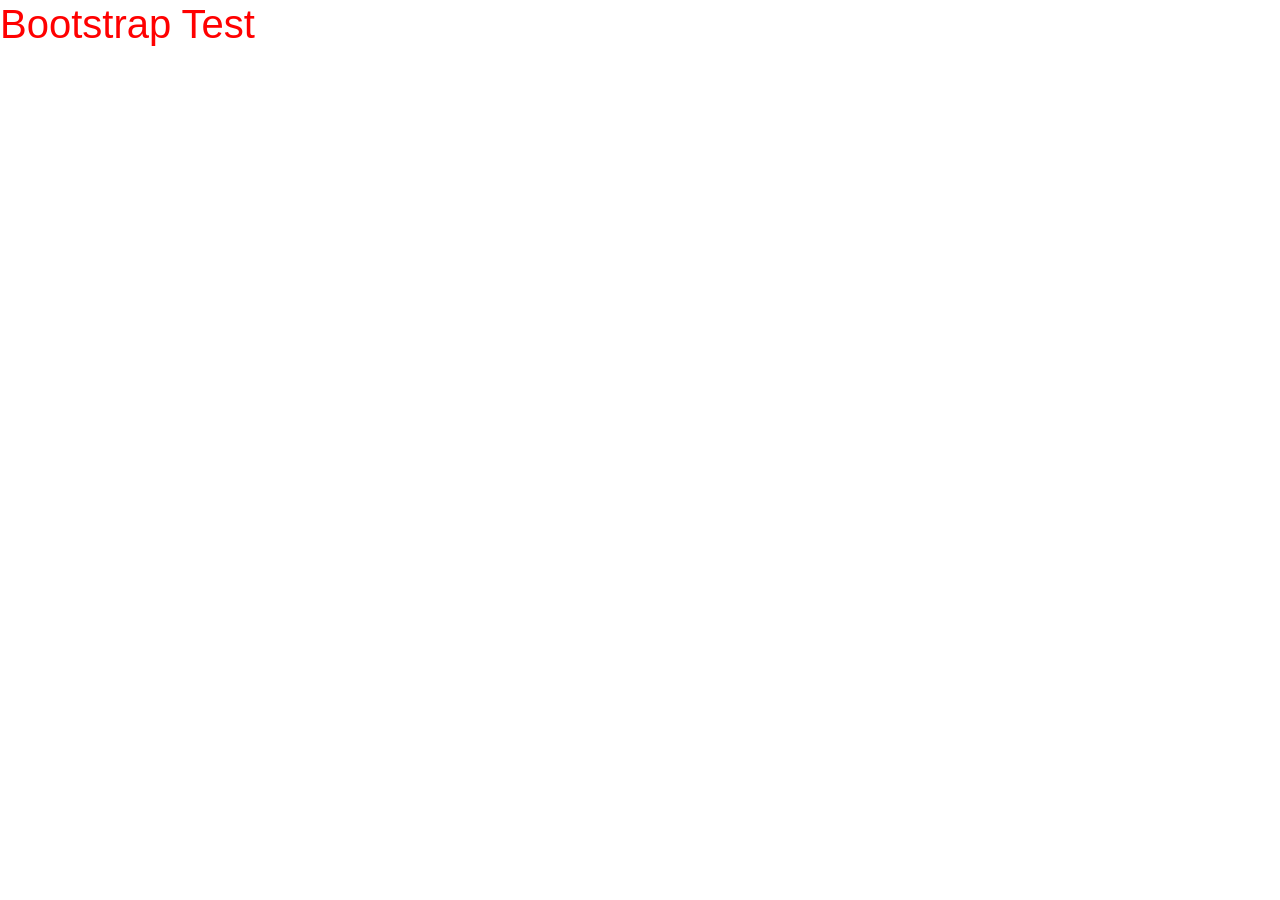
==== html/index.html @ 9c298605 "first commit" ====
<!DOCTYPE html>
<html lang="ja">
<head>
  <meta charset="UTF-8">
  <meta name="viewport" content="width=device-width, initial-scale=1.0">
  <title>Bootstrap Test</title>
  <link rel="stylesheet" href="https://stackpath.bootstrapcdn.com/bootstrap/4.1.3/css/bootstrap.min.css">
  <link rel="stylesheet" href="css/style.css">
</head>
<body>
  <h1>Bootstrap Test</h1>
  <script src="https://code.jquery.com/jquery-3.3.1.slim.min.js"></script>
  <script src="https://stackpath.bootstrapcdn.com/bootstrap/4.1.3/js/bootstrap.min.js"></script>
</body>
</html>
---- html/css/style.css ----
h1{color:red}h1:hover{color:blue}
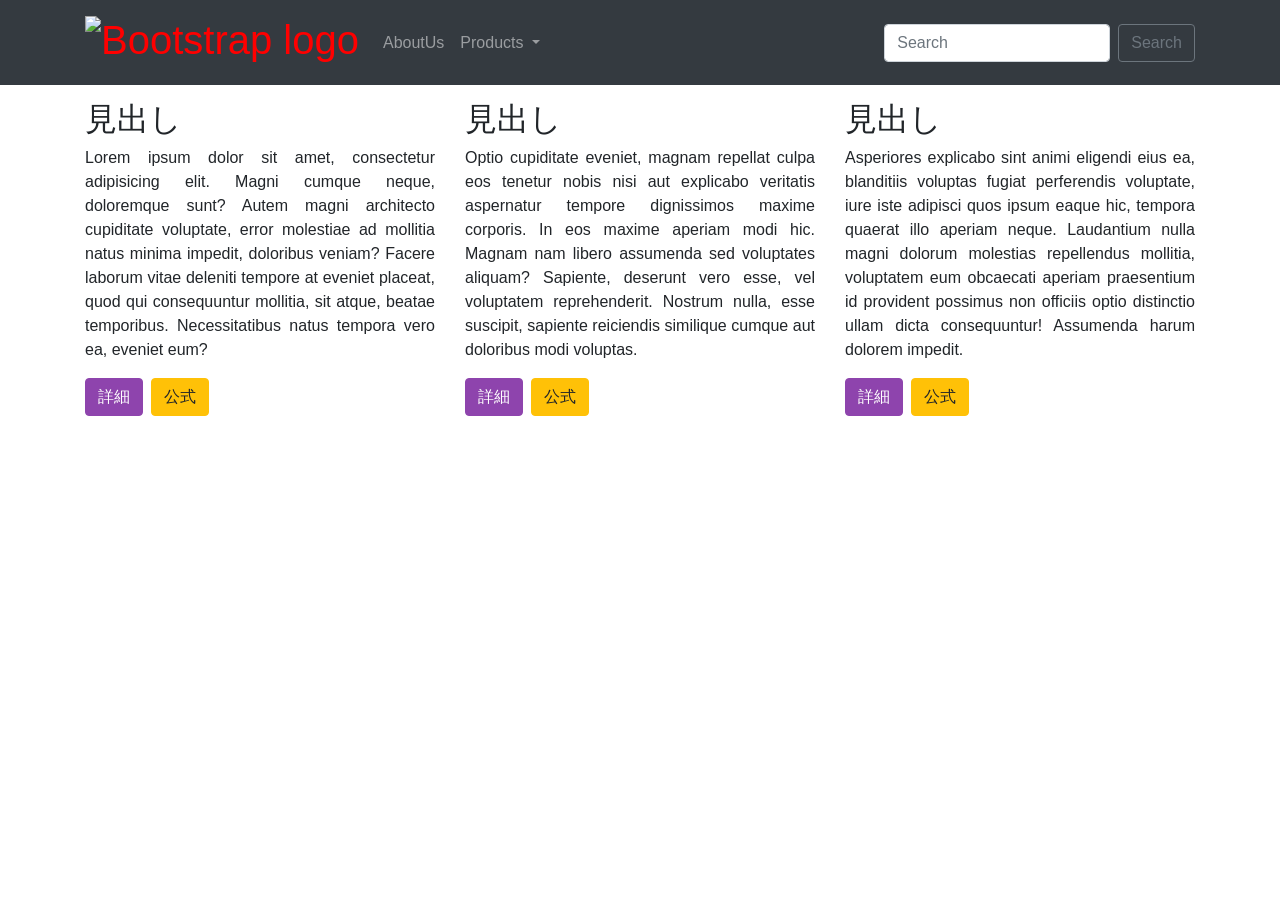
==== commit 6cc5a942: "add logo images" ====
--- a/html/index.html
+++ b/html/index.html
@@ -6,9 +6,70 @@
   <title>Bootstrap Test</title>
   <link rel="stylesheet" href="https://stackpath.bootstrapcdn.com/bootstrap/4.1.3/css/bootstrap.min.css">
   <link rel="stylesheet" href="css/style.css">
+  <style>
+      body {
+        padding-top: 100px;
+      }
+      .topics p {
+        text-align: justify;
+      }
+      .btn-primary {
+        background-color: #8e44ad;
+        border-color: #8e44ad;
+      }
+    </style>
 </head>
+
 <body>
-  <h1>Bootstrap Test</h1>
+    <nav class="navbar navbar-expand-lg navbar-dark bg-dark fixed-top">
+        <div class="container">
+          <a href="#" class="navbar-brand"><h1><img src="images/logo.png" alt="Bootstrap logo"></h1></a>
+            <button class="navbar-toggler" type="button" data-toggle="collapse" data-target="#pulldown">
+                <span class="navbar-toggler-icon"></span>
+            </button>
+            <div class="collapse navbar-collapse" id="pulldown">
+                <ul class="navbar-nav mr-auto">
+                    <li class="nav-item">
+                        <a class="nav-link" href="#">AboutUs</a>
+                    </li>
+                    <li class="nav-item dropdown">
+                        <a class="nav-link dropdown-toggle" href="#" data-toggle="dropdown">
+                            Products
+                        </a>
+                        <div class="dropdown-menu">
+                            <a class="dropdown-item" href="#">Action</a>
+                            <a class="dropdown-item" href="#">Another action</a>
+                            <div class="dropdown-divider"></div>
+                            <a class="dropdown-item" href="#">Something else here</a>
+                        </div>
+                    </li>
+                </ul>
+                <form class="form-inline my-2 my-lg-0">
+                    <input class="form-control mr-sm-2" type="search" placeholder="Search">
+                    <button class="btn btn-outline-secondary my-2 my-sm-0" type="submit">Search</button>
+                </form>
+            </div>
+        </div>
+    </nav>
+    <section class="container topics">
+      <div class="row">
+        <div class="col-lg-4 col-12 mb-5">
+          <h2>見出し</h2>
+          <p>Lorem ipsum dolor sit amet, consectetur adipisicing elit. Magni cumque neque, doloremque sunt? Autem magni architecto cupiditate voluptate, error molestiae ad mollitia natus minima impedit, doloribus veniam? Facere laborum vitae deleniti tempore at eveniet placeat, quod qui consequuntur mollitia, sit atque, beatae temporibus. Necessitatibus natus tempora vero ea, eveniet eum?</p>
+          <a href="#" class="btn btn-primary mr-2">詳細</a><a href="#" class="btn btn-warning">公式</a>
+        </div>
+        <div class="col-lg-4 col-12 mb-5">
+          <h2>見出し</h2>
+          <p>Optio cupiditate eveniet, magnam repellat culpa eos tenetur nobis nisi aut explicabo veritatis aspernatur tempore dignissimos maxime corporis. In eos maxime aperiam modi hic. Magnam nam libero assumenda sed voluptates aliquam? Sapiente, deserunt vero esse, vel voluptatem reprehenderit. Nostrum nulla, esse suscipit, sapiente reiciendis similique cumque aut doloribus modi voluptas.</p>
+          <a href="#" class="btn btn-primary mr-2">詳細</a><a href="#" class="btn btn-warning">公式</a>
+        </div>
+        <div class="col-lg-4 col-12 mb-5">
+          <h2>見出し</h2>
+          <p>Asperiores explicabo sint animi eligendi eius ea, blanditiis voluptas fugiat perferendis voluptate, iure iste adipisci quos ipsum eaque hic, tempora quaerat illo aperiam neque. Laudantium nulla magni dolorum molestias repellendus mollitia, voluptatem eum obcaecati aperiam praesentium id provident possimus non officiis optio distinctio ullam dicta consequuntur! Assumenda harum dolorem impedit.</p>
+          <a href="#" class="btn btn-primary mr-2">詳細</a><a href="#" class="btn btn-warning">公式</a>
+        </div>
+      </div>
+    </section>
   <script src="https://code.jquery.com/jquery-3.3.1.slim.min.js"></script>
   <script src="https://stackpath.bootstrapcdn.com/bootstrap/4.1.3/js/bootstrap.min.js"></script>
 </body>
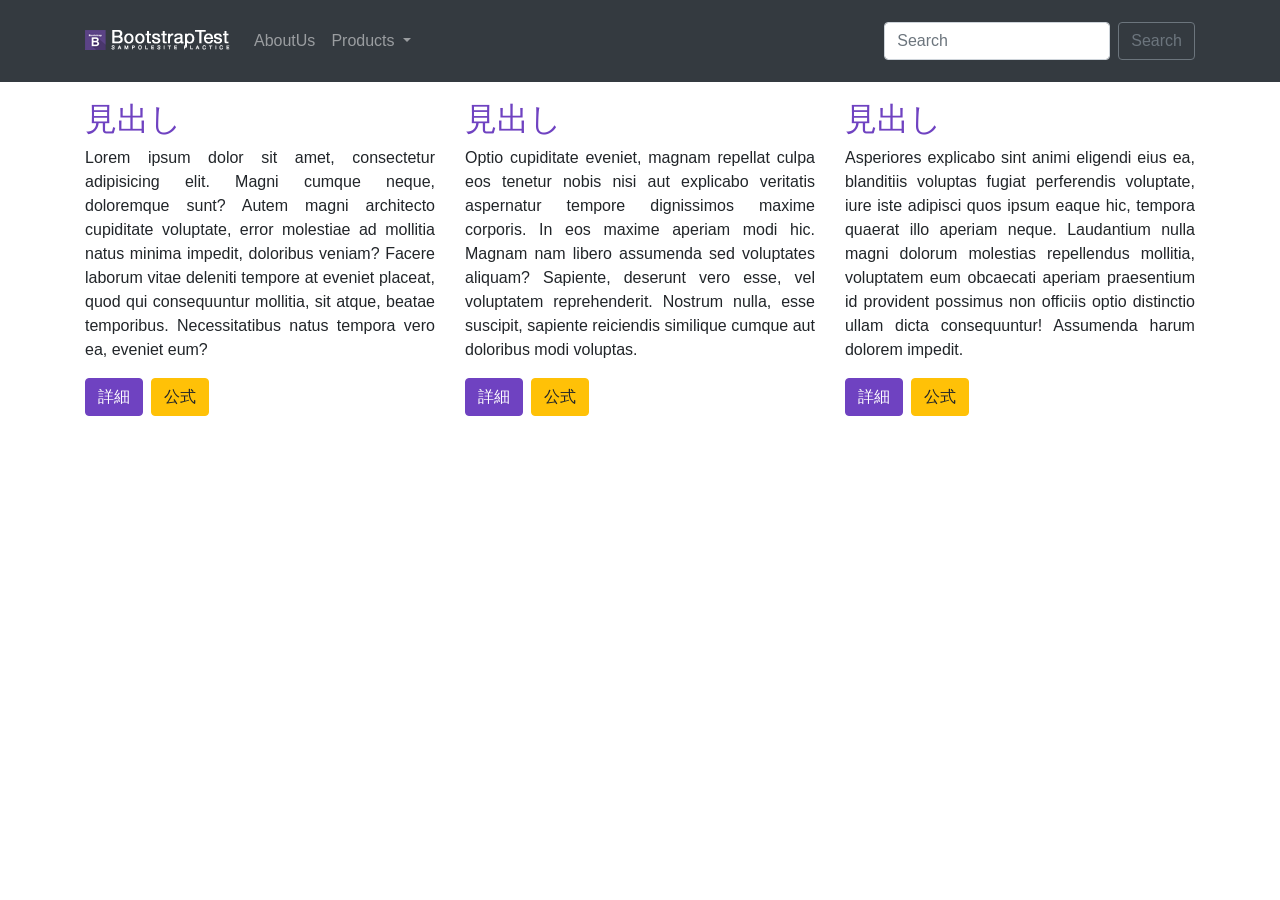
==== commit 0ebe0dd0: "change bootstrap scss" ====
--- a/html/index.html
+++ b/html/index.html
@@ -4,20 +4,7 @@
   <meta charset="UTF-8">
   <meta name="viewport" content="width=device-width, initial-scale=1.0">
   <title>Bootstrap Test</title>
-  <link rel="stylesheet" href="https://stackpath.bootstrapcdn.com/bootstrap/4.1.3/css/bootstrap.min.css">
   <link rel="stylesheet" href="css/style.css">
-  <style>
-      body {
-        padding-top: 100px;
-      }
-      .topics p {
-        text-align: justify;
-      }
-      .btn-primary {
-        background-color: #8e44ad;
-        border-color: #8e44ad;
-      }
-    </style>
 </head>
 
 <body>
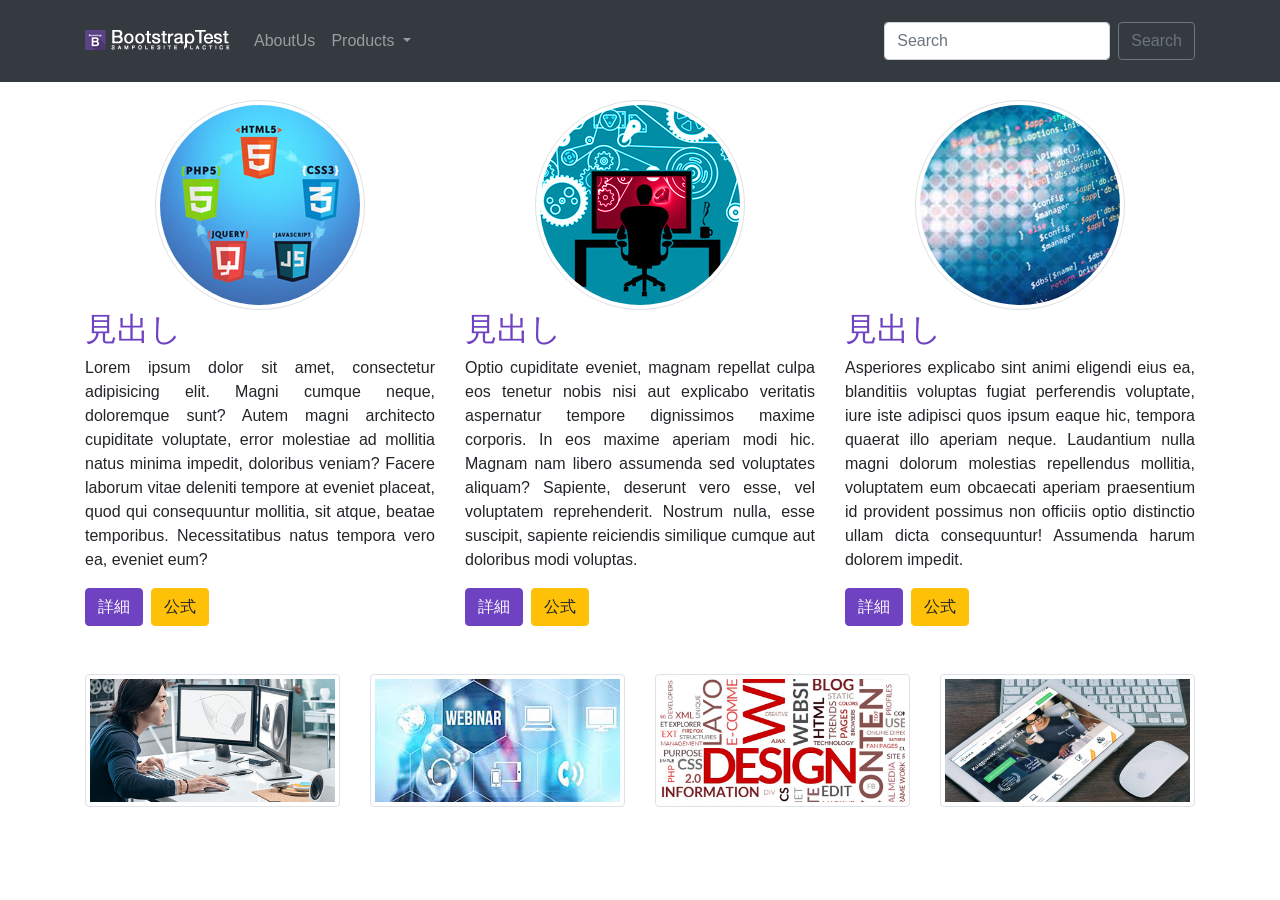
==== commit 3c85ab7d: "add banner" ====
--- a/html/index.html
+++ b/html/index.html
@@ -1,16 +1,19 @@
 <!DOCTYPE html>
 <html lang="ja">
+
 <head>
-  <meta charset="UTF-8">
-  <meta name="viewport" content="width=device-width, initial-scale=1.0">
-  <title>Bootstrap Test</title>
-  <link rel="stylesheet" href="css/style.css">
+    <meta charset="UTF-8">
+    <meta name="viewport" content="width=device-width, initial-scale=1.0">
+    <title>Bootstrap Test</title>
+    <link rel="stylesheet" href="css/style.css">
 </head>
 
 <body>
     <nav class="navbar navbar-expand-lg navbar-dark bg-dark fixed-top">
         <div class="container">
-          <a href="#" class="navbar-brand"><h1><img src="images/logo.png" alt="Bootstrap logo"></h1></a>
+            <a href="#" class="navbar-brand">
+                <h1><img src="images/logo.png" alt="Bootstrap logo"></h1>
+            </a>
             <button class="navbar-toggler" type="button" data-toggle="collapse" data-target="#pulldown">
                 <span class="navbar-toggler-icon"></span>
             </button>
@@ -39,25 +42,37 @@
         </div>
     </nav>
     <section class="container topics">
-      <div class="row">
-        <div class="col-lg-4 col-12 mb-5">
-          <h2>見出し</h2>
-          <p>Lorem ipsum dolor sit amet, consectetur adipisicing elit. Magni cumque neque, doloremque sunt? Autem magni architecto cupiditate voluptate, error molestiae ad mollitia natus minima impedit, doloribus veniam? Facere laborum vitae deleniti tempore at eveniet placeat, quod qui consequuntur mollitia, sit atque, beatae temporibus. Necessitatibus natus tempora vero ea, eveniet eum?</p>
-          <a href="#" class="btn btn-primary mr-2">詳細</a><a href="#" class="btn btn-warning">公式</a>
+        <div class="row">
+            <div class="col-lg-4 col-12 mb-5">
+                <img src="images/img1.jpg" alt="img1" class="img-thumbnail rounded-circle d-block mx-auto">
+                <h2 class="topics__title">見出し</h2>
+                <p class="topics__detail">Lorem ipsum dolor sit amet, consectetur adipisicing elit. Magni cumque neque, doloremque sunt? Autem magni architecto cupiditate voluptate, error molestiae ad mollitia natus minima impedit, doloribus veniam? Facere laborum vitae deleniti tempore at eveniet placeat, quod qui consequuntur mollitia, sit atque, beatae temporibus. Necessitatibus natus tempora vero ea, eveniet eum?</p>
+                <a href="#" class="btn btn-primary mr-2">詳細</a><a href="#" class="btn btn-warning">公式</a>
+            </div>
+            <div class="col-lg-4 col-12 mb-5">
+                <img src="images/img2.jpg" alt="img2" class="img-thumbnail rounded-circle d-block mx-auto">
+                <h2 class="topics__title">見出し</h2>
+                <p class="topics__detail">Optio cupiditate eveniet, magnam repellat culpa eos tenetur nobis nisi aut explicabo veritatis aspernatur tempore dignissimos maxime corporis. In eos maxime aperiam modi hic. Magnam nam libero assumenda sed voluptates aliquam? Sapiente, deserunt vero esse, vel voluptatem reprehenderit. Nostrum nulla, esse suscipit, sapiente reiciendis similique cumque aut doloribus modi voluptas.</p>
+                <a href="#" class="btn btn-primary mr-2">詳細</a><a href="#" class="btn btn-warning">公式</a>
+            </div>
+            <div class="col-lg-4 col-12 mb-5">
+                <img src="images/img3.jpg" alt="img3" class="img-thumbnail rounded-circle d-block mx-auto">
+                <h2 class="topics__title">見出し</h2>
+                <p class="topics__detail">Asperiores explicabo sint animi eligendi eius ea, blanditiis voluptas fugiat perferendis voluptate, iure iste adipisci quos ipsum eaque hic, tempora quaerat illo aperiam neque. Laudantium nulla magni dolorum molestias repellendus mollitia, voluptatem eum obcaecati aperiam praesentium id provident possimus non officiis optio distinctio ullam dicta consequuntur! Assumenda harum dolorem impedit.</p>
+                <a href="#" class="btn btn-primary mr-2">詳細</a><a href="#" class="btn btn-warning">公式</a>
+            </div>
         </div>
-        <div class="col-lg-4 col-12 mb-5">
-          <h2>見出し</h2>
-          <p>Optio cupiditate eveniet, magnam repellat culpa eos tenetur nobis nisi aut explicabo veritatis aspernatur tempore dignissimos maxime corporis. In eos maxime aperiam modi hic. Magnam nam libero assumenda sed voluptates aliquam? Sapiente, deserunt vero esse, vel voluptatem reprehenderit. Nostrum nulla, esse suscipit, sapiente reiciendis similique cumque aut doloribus modi voluptas.</p>
-          <a href="#" class="btn btn-primary mr-2">詳細</a><a href="#" class="btn btn-warning">公式</a>
+    </section>
+    <section class="container banner">
+        <div class="row">
+            <div class="col-lg-3 col-xs-12"><img src="images/img4.jpg" alt="banner4" class="img-thumbnail rounded w-100 mb-4"></div>
+            <div class="col-lg-3 col-xs-12"><img src="images/img5.jpg" alt="banner5" class="img-thumbnail rounded w-100 mb-4"></div>
+            <div class="col-lg-3 col-xs-12"><img src="images/img6.jpg" alt="banner6" class="img-thumbnail rounded w-100 mb-4"></div>
+            <div class="col-lg-3 col-xs-12"><img src="images/img7.jpg" alt="banner7" class="img-thumbnail rounded w-100 mb-4"></div>
         </div>
-        <div class="col-lg-4 col-12 mb-5">
-          <h2>見出し</h2>
-          <p>Asperiores explicabo sint animi eligendi eius ea, blanditiis voluptas fugiat perferendis voluptate, iure iste adipisci quos ipsum eaque hic, tempora quaerat illo aperiam neque. Laudantium nulla magni dolorum molestias repellendus mollitia, voluptatem eum obcaecati aperiam praesentium id provident possimus non officiis optio distinctio ullam dicta consequuntur! Assumenda harum dolorem impedit.</p>
-          <a href="#" class="btn btn-primary mr-2">詳細</a><a href="#" class="btn btn-warning">公式</a>
-        </div>
-      </div>
     </section>
-  <script src="https://code.jquery.com/jquery-3.3.1.slim.min.js"></script>
-  <script src="https://stackpath.bootstrapcdn.com/bootstrap/4.1.3/js/bootstrap.min.js"></script>
+    <script src="https://code.jquery.com/jquery-3.3.1.slim.min.js"></script>
+    <script src="https://stackpath.bootstrapcdn.com/bootstrap/4.1.3/js/bootstrap.min.js"></script>
 </body>
+
 </html>
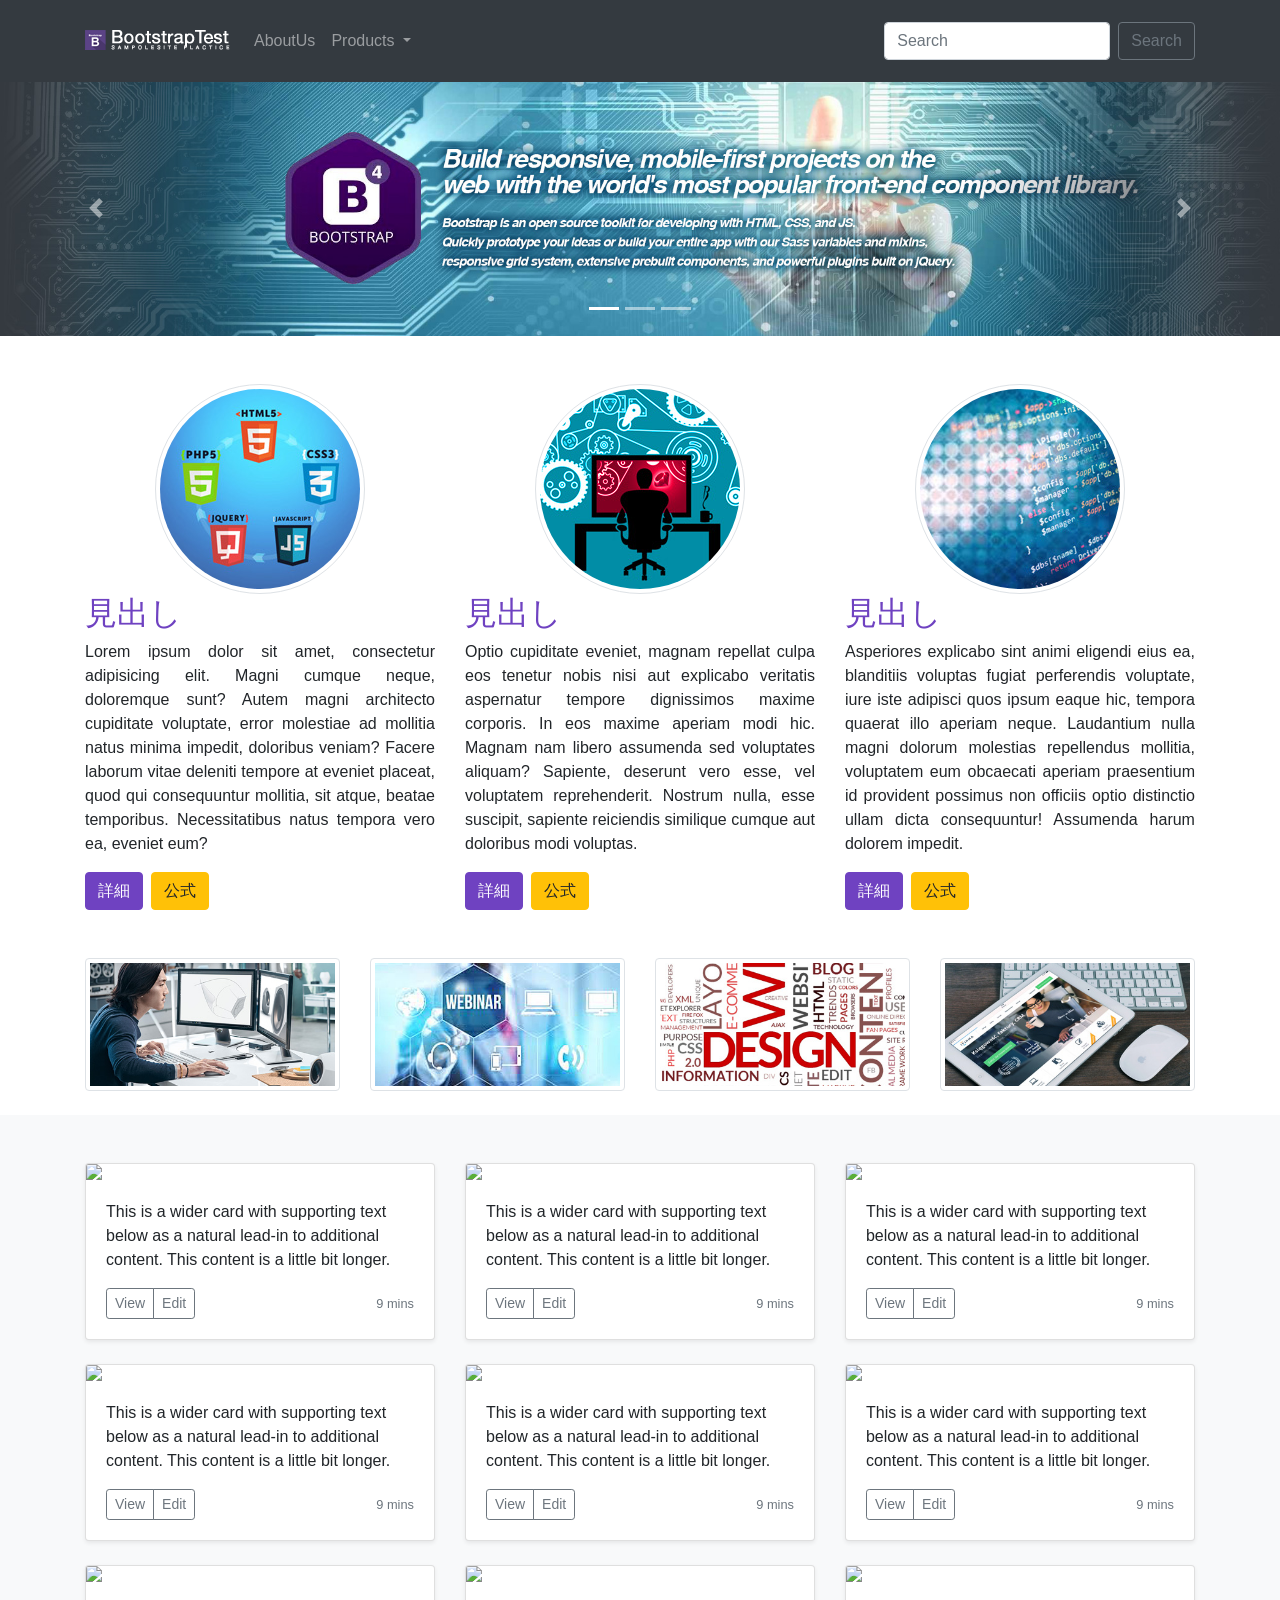
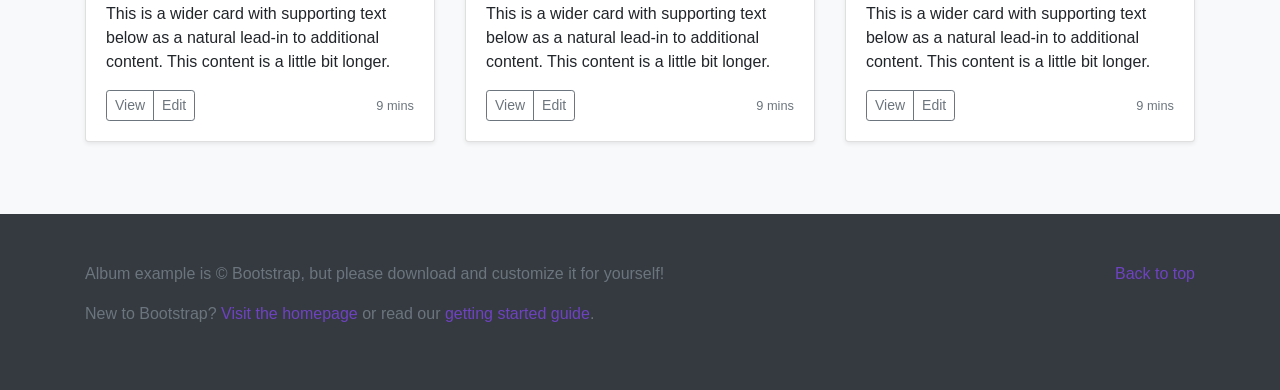
==== commit 4f08efb3: "add card & footer" ====
--- a/html/index.html
+++ b/html/index.html
@@ -8,7 +8,7 @@
     <link rel="stylesheet" href="css/style.css">
 </head>
 
-<body>
+<body class="pt-7">
     <nav class="navbar navbar-expand-lg navbar-dark bg-dark fixed-top">
         <div class="container">
             <a href="#" class="navbar-brand">
@@ -41,6 +41,47 @@
             </div>
         </div>
     </nav>
+    <div id="carouselExampleIndicators" class="carousel slide mb-5" data-ride="carousel">
+        <ol class="carousel-indicators">
+            <li data-target="#carouselExampleIndicators" data-slide-to="0" class="active"></li>
+            <li data-target="#carouselExampleIndicators" data-slide-to="1"></li>
+            <li data-target="#carouselExampleIndicators" data-slide-to="2"></li>
+        </ol>
+        <div class="carousel-inner">
+            <div class="carousel-item active">
+                <div class="d-none d-sm-block">
+                    <img src="images/hero1.jpg" class="d-block w-100 h-100" alt="hero1">
+                </div>
+                <div class="d-sm-none">
+                    <img src="images/hero-s1.jpg" class="d-block w-100 h-100" alt="hero1">
+                </div>
+            </div>
+            <div class="carousel-item">
+                <div class="d-none d-sm-block">
+                    <img src="images/hero2.jpg" class="d-block w-100 h-100" alt="hero2">
+                </div>
+                <div class="d-sm-none">
+                    <img src="images/hero-s2.jpg" class="d-block w-100 h-100" alt="hero2">
+                </div>
+            </div>
+            <div class="carousel-item">
+                <div class="d-none d-sm-block">
+                    <img src="images/hero3.jpg" class="d-block w-100 h-100" alt="hero3">
+                </div>
+                <div class="d-sm-none">
+                    <img src="images/hero-s3.jpg" class="d-block w-100 h-100" alt="hero3">
+                </div>
+            </div>
+        </div>
+        <a class="carousel-control-prev" href="#carouselExampleIndicators" role="button" data-slide="prev">
+            <span class="carousel-control-prev-icon" aria-hidden="true"></span>
+            <span class="sr-only">Previous</span>
+        </a>
+        <a class="carousel-control-next" href="#carouselExampleIndicators" role="button" data-slide="next">
+            <span class="carousel-control-next-icon" aria-hidden="true"></span>
+            <span class="sr-only">Next</span>
+        </a>
+    </div>
     <section class="container topics">
         <div class="row">
             <div class="col-lg-4 col-12 mb-5">
@@ -71,6 +112,156 @@
             <div class="col-lg-3 col-xs-12"><img src="images/img7.jpg" alt="banner7" class="img-thumbnail rounded w-100 mb-4"></div>
         </div>
     </section>
+    <section class="album py-5 bg-light">
+        <div class="container">
+            <div class="row">
+                <div class="col-md-4">
+                    <div class="card mb-4 shadow-sm">
+                        <img src="https://picsum.photos/id/9/300/225" class="bd-placeholder-img card-img-top">
+                        <div class="card-body">
+                            <p class="card-text">This is a wider card with supporting text below as a natural lead-in to additional content. This content is a little bit longer.</p>
+                            <div class="d-flex justify-content-between align-items-center">
+                                <div class="btn-group">
+                                    <button type="button" class="btn btn-sm btn-outline-secondary">View</button>
+                                    <button type="button" class="btn btn-sm btn-outline-secondary">Edit</button>
+                                </div>
+                                <small class="text-muted">9 mins</small>
+                            </div>
+                        </div>
+                    </div>
+                </div>
+                <div class="col-md-4">
+                    <div class="card mb-4 shadow-sm">
+                        <img src="https://picsum.photos/id/1/300/225" class="bd-placeholder-img card-img-top">
+                        <div class="card-body">
+                            <p class="card-text">This is a wider card with supporting text below as a natural lead-in to additional content. This content is a little bit longer.</p>
+                            <div class="d-flex justify-content-between align-items-center">
+                                <div class="btn-group">
+                                    <button type="button" class="btn btn-sm btn-outline-secondary">View</button>
+                                    <button type="button" class="btn btn-sm btn-outline-secondary">Edit</button>
+                                </div>
+                                <small class="text-muted">9 mins</small>
+                            </div>
+                        </div>
+                    </div>
+                </div>
+                <div class="col-md-4">
+                    <div class="card mb-4 shadow-sm">
+                        <img src="https://picsum.photos/id/2/300/225" class="bd-placeholder-img card-img-top">
+                        <div class="card-body">
+                            <p class="card-text">This is a wider card with supporting text below as a natural lead-in to additional content. This content is a little bit longer.</p>
+                            <div class="d-flex justify-content-between align-items-center">
+                                <div class="btn-group">
+                                    <button type="button" class="btn btn-sm btn-outline-secondary">View</button>
+                                    <button type="button" class="btn btn-sm btn-outline-secondary">Edit</button>
+                                </div>
+                                <small class="text-muted">9 mins</small>
+                            </div>
+                        </div>
+                    </div>
+                </div>
+                <div class="col-md-4">
+                    <div class="card mb-4 shadow-sm">
+                        <img src="https://picsum.photos/id/3/300/225" class="bd-placeholder-img card-img-top">
+                        <div class="card-body">
+                            <p class="card-text">This is a wider card with supporting text below as a natural lead-in to additional content. This content is a little bit longer.</p>
+                            <div class="d-flex justify-content-between align-items-center">
+                                <div class="btn-group">
+                                    <button type="button" class="btn btn-sm btn-outline-secondary">View</button>
+                                    <button type="button" class="btn btn-sm btn-outline-secondary">Edit</button>
+                                </div>
+                                <small class="text-muted">9 mins</small>
+                            </div>
+                        </div>
+                    </div>
+                </div>
+                <div class="col-md-4">
+                    <div class="card mb-4 shadow-sm">
+                        <img src="https://picsum.photos/id/4/300/225" class="bd-placeholder-img card-img-top">
+                        <div class="card-body">
+                            <p class="card-text">This is a wider card with supporting text below as a natural lead-in to additional content. This content is a little bit longer.</p>
+                            <div class="d-flex justify-content-between align-items-center">
+                                <div class="btn-group">
+                                    <button type="button" class="btn btn-sm btn-outline-secondary">View</button>
+                                    <button type="button" class="btn btn-sm btn-outline-secondary">Edit</button>
+                                </div>
+                                <small class="text-muted">9 mins</small>
+                            </div>
+                        </div>
+                    </div>
+                </div>
+                <div class="col-md-4">
+                    <div class="card mb-4 shadow-sm">
+                        <img src="https://picsum.photos/id/5/300/225" class="bd-placeholder-img card-img-top">
+                        <div class="card-body">
+                            <p class="card-text">This is a wider card with supporting text below as a natural lead-in to additional content. This content is a little bit longer.</p>
+                            <div class="d-flex justify-content-between align-items-center">
+                                <div class="btn-group">
+                                    <button type="button" class="btn btn-sm btn-outline-secondary">View</button>
+                                    <button type="button" class="btn btn-sm btn-outline-secondary">Edit</button>
+                                </div>
+                                <small class="text-muted">9 mins</small>
+                            </div>
+                        </div>
+                    </div>
+                </div>
+                <div class="col-md-4">
+                    <div class="card mb-4 shadow-sm">
+                        <img src="https://picsum.photos/id/6/300/225" class="bd-placeholder-img card-img-top">
+                        <div class="card-body">
+                            <p class="card-text">This is a wider card with supporting text below as a natural lead-in to additional content. This content is a little bit longer.</p>
+                            <div class="d-flex justify-content-between align-items-center">
+                                <div class="btn-group">
+                                    <button type="button" class="btn btn-sm btn-outline-secondary">View</button>
+                                    <button type="button" class="btn btn-sm btn-outline-secondary">Edit</button>
+                                </div>
+                                <small class="text-muted">9 mins</small>
+                            </div>
+                        </div>
+                    </div>
+                </div>
+                <div class="col-md-4">
+                    <div class="card mb-4 shadow-sm">
+                        <img src="https://picsum.photos/id/7/300/225" class="bd-placeholder-img card-img-top">
+                        <div class="card-body">
+                            <p class="card-text">This is a wider card with supporting text below as a natural lead-in to additional content. This content is a little bit longer.</p>
+                            <div class="d-flex justify-content-between align-items-center">
+                                <div class="btn-group">
+                                    <button type="button" class="btn btn-sm btn-outline-secondary">View</button>
+                                    <button type="button" class="btn btn-sm btn-outline-secondary">Edit</button>
+                                </div>
+                                <small class="text-muted">9 mins</small>
+                            </div>
+                        </div>
+                    </div>
+                </div>
+                <div class="col-md-4">
+                    <div class="card mb-4 shadow-sm">
+                        <img src="https://picsum.photos/id/8/300/225" class="bd-placeholder-img card-img-top">
+                        <div class="card-body">
+                            <p class="card-text">This is a wider card with supporting text below as a natural lead-in to additional content. This content is a little bit longer.</p>
+                            <div class="d-flex justify-content-between align-items-center">
+                                <div class="btn-group">
+                                    <button type="button" class="btn btn-sm btn-outline-secondary">View</button>
+                                    <button type="button" class="btn btn-sm btn-outline-secondary">Edit</button>
+                                </div>
+                                <small class="text-muted">9 mins</small>
+                            </div>
+                        </div>
+                    </div>
+                </div>
+            </div>
+        </div>
+    </section>
+    <footer class="text-muted py-5 bg-dark">
+        <div class="container">
+            <p class="float-right">
+                <a href="#">Back to top</a>
+            </p>
+            <p>Album example is &copy; Bootstrap, but please download and customize it for yourself!</p>
+            <p>New to Bootstrap? <a href="https://getbootstrap.com/">Visit the homepage</a> or read our <a href="/docs/4.4/getting-started/introduction/">getting started guide</a>.</p>
+        </div>
+    </footer>
     <script src="https://code.jquery.com/jquery-3.3.1.slim.min.js"></script>
     <script src="https://stackpath.bootstrapcdn.com/bootstrap/4.1.3/js/bootstrap.min.js"></script>
 </body>
